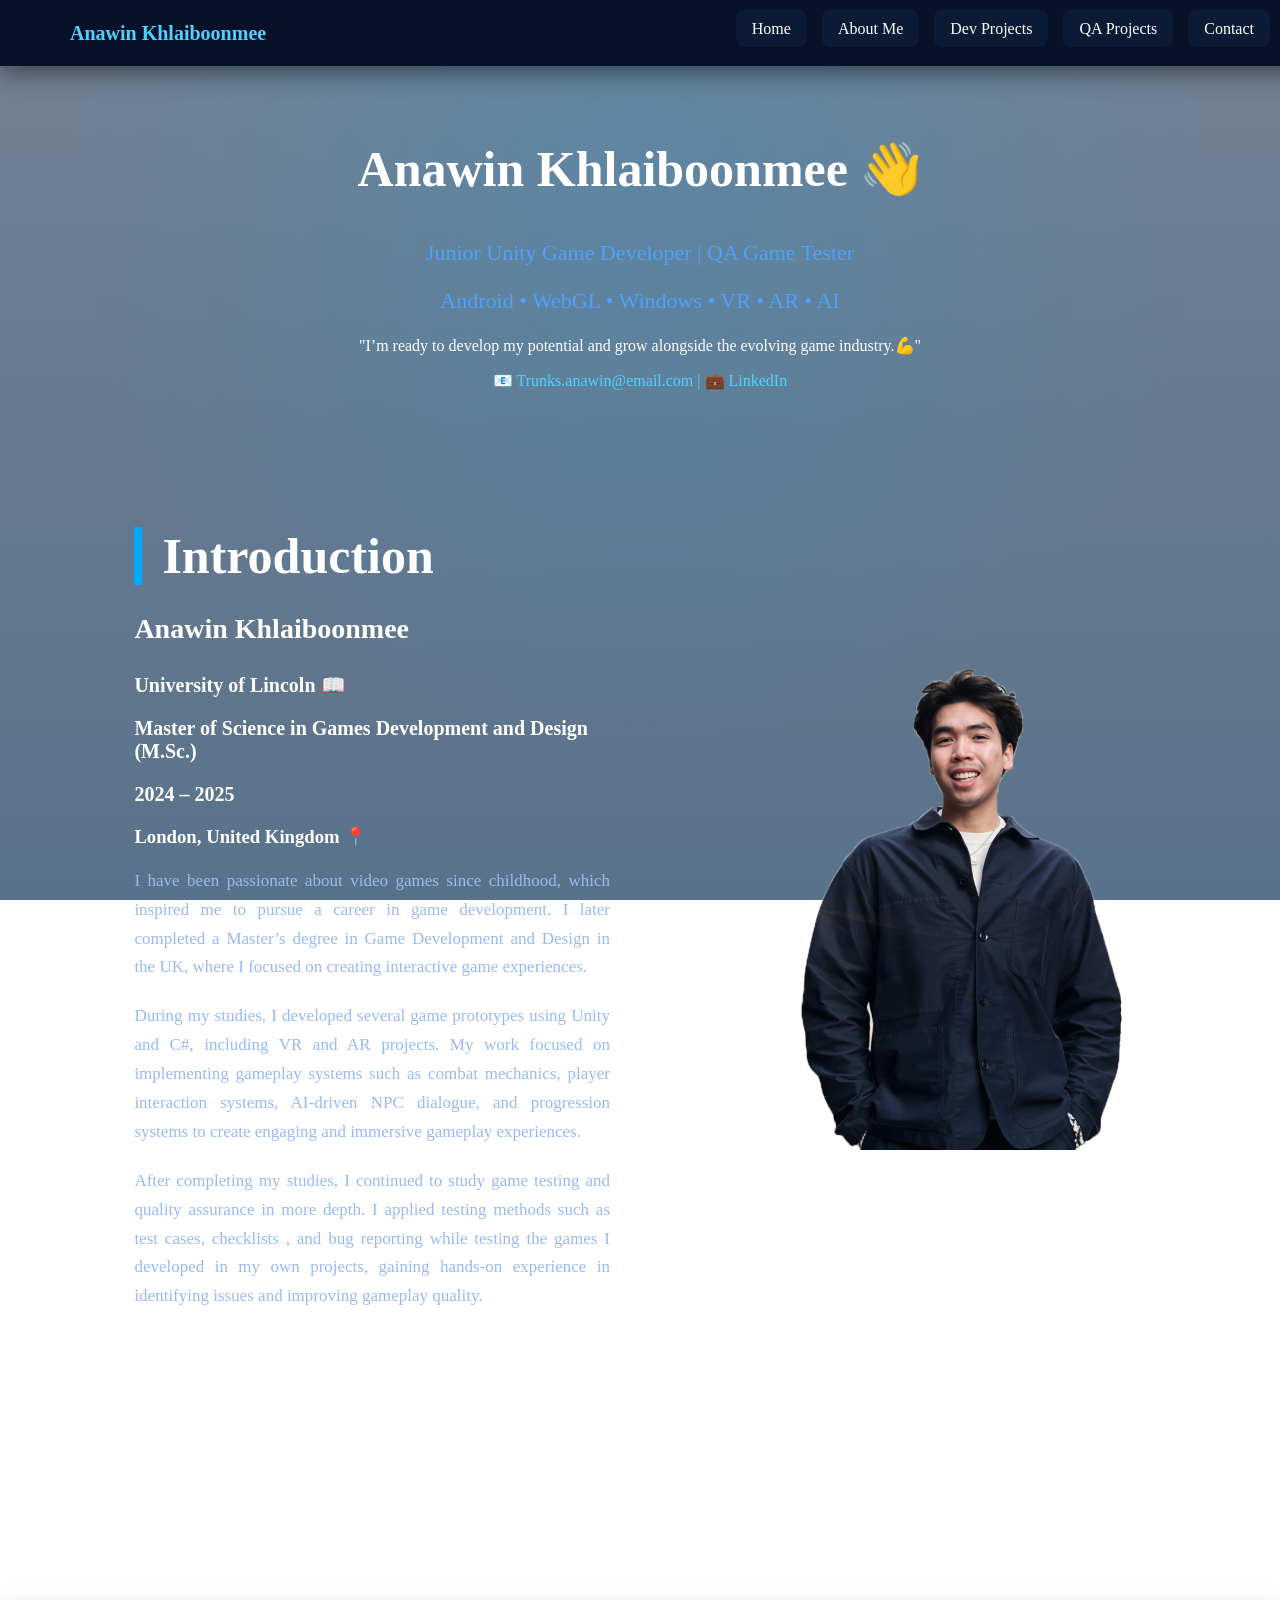
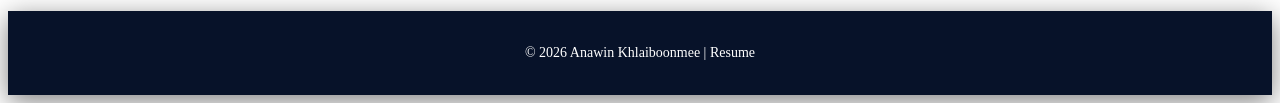
==== about.html @ d4b96766 "Merge branch 'main' of https://github.com/anawin111909/AK.github.io" ====
<!DOCTYPE html>
<html lang="en">

<head>
<meta charset="UTF-8">
<meta name="viewport" content="width=device-width, initial-scale=1.0">
<title>Game Developer Portfolio</title>
<link rel="stylesheet" href="style.css">
</head>

<body>

<!-- ================= NAVBAR ================= -->
<nav class="navbar">
  <div class="navbar-container">

    <div class="logo">Anawin Khlaiboonmee</div>

  <ul class="nav-links" id="nav-links">
  <li><a href="index.html">Home</a></li>
  <li><a href="About.html">About Me</a></li>
  <li><a href="dev-project.html">Dev Projects</a></li>
  <li><a href="qa-project.html">QA Projects</a></li>
  <li><a href="Contact.html">Contact</a></li>
</ul>

  </div>
</nav>


<!-- ================= HERO ================= -->
<section class="hero">

<h1 class="Name">Anawin Khlaiboonmee 👋</h1>

<p class="subtitle">
Junior Unity Game Developer | QA Game Tester
</p>

<p class="platforms">
Android • WebGL • Windows • VR • AR • AI
</p>

<p class="watchword">
"I’m ready to develop my potential and grow alongside the evolving game industry.💪"
</p>

<p class="contact">
📧 Trunks.anawin@email.com |
💼 <a href="https://www.linkedin.com/in/anawin-khlaiboonmee-aa7170331/" target="_blank" class="linkedin">LinkedIn</a>
</p>

</section>
<section class="Introduction-section">

<div class="project-container">

<!-- LEFT SIDE -->
<div class="Introduction-left">

<h2 class="introduction-title">Introduction</h2>

<h3 class="Name-Introduction">Anawin Khlaiboonmee</h3>

<h3 class="Name-Unitysity">University of Lincoln 📖 <p></p>
Master of Science in Games Development and Design
(M.Sc.) <p></p>
2024 – 2025 </h3>
<h3 class="Location">London, United Kingdom 📍</h3>

<p>
I have been passionate about video games since childhood, which inspired me 
to pursue a career in game development. I later completed a Master’s degree 
in Game Development and Design in the UK, where I focused on creating interactive 
game experiences.
</p>

<p>
During my studies, I developed several game prototypes using Unity and 
C#, including VR and AR projects. My work focused on implementing gameplay 
systems such as combat mechanics, player interaction systems, AI-driven NPC 
dialogue, and progression systems to create engaging and immersive gameplay 
experiences.
</p>

<p>
After completing my studies, I continued to study game testing and quality 
assurance in more depth. I applied testing methods such as test cases, checklists
, and bug reporting while testing the games I developed in my own projects, gaining 
hands-on experience in identifying issues and improving gameplay quality.
</p>

</div>

<!-- RIGHT SIDE -->
<div class="profile-right">
<img src="MeTwo.png" alt="profile" class="profile-img">
<script src="script.js"></script>
</div>

</div>

</section>



<!-- ================= FOOTER ================= -->
<footer class="footer-bar">

<p>© 2026 Anawin Khlaiboonmee | Resume</p>

</footer>


</body>
</html>
---- style.css ----
/* ---------------- GLOBAL ---------------- */

body{
background:
radial-gradient(circle at 50% 20%, rgba(0,170,255,0.15), transparent 60%),
linear-gradient(
180deg,
rgba(0,29,61,0.55),
rgba(0,38,77,0.65)
),
url("Background.png");

background-size:cover;
background-position:center;
background-repeat:no-repeat;
background-attachment:fixed;

color:white;
min-height:100vh;
overflow-x:hidden;

}

main{
    flex:1;
}

/* ---------------- NAVBAR ---------------- */

.navbar{
    position:fixed;
    top:0;
    left:0;
    width:100%;
    display:flex;
    justify-content:center;
    background:#071229;
    padding:20px 30px;
    box-shadow:0 6px 25px rgba(0,0,0,0.5);
    z-index:1000;
}

.navbar-container{
    width:100%;
    max-width:1200px;
    display:flex;
    justify-content:space-between;
    align-items:center;
}

.menu-toggle{
    display:none;
    font-size:28px;
    cursor:pointer;
    color:white;
}

.logo{
    font-size:20px;
    font-weight:bold;
    color:#4fd1ff;
}
.Name{
    font-size:50px;
}
.nav-links{
    display:flex;
    list-style:none;
    gap:15px;
    margin:0;
    padding:0;
}

.nav-links a{
    text-decoration:none;
    padding:10px 16px;
    border-radius:8px;
    background:#0b1b35;
    color:white;
}


/* ---------------- HERO ---------------- */

.hero{
    text-align:center;
    margin-top:140px;   /* ลดลงเล็กน้อย */
}

.Name{
    padding-top:0;      /* ลบ padding-top */
}

.subtitle,
.platforms{
    margin-top:10px;
    font-size:22px;
    color:#4ba2ff;
}

.contact{
    margin-top:10px;
    color:#4fd1ff;
}

.linkedin{
    color:#4fd1ff;
    text-decoration:none;
}

.linkedin:hover{
    color:#0077b5;
}

/* ---------------- DEV + QA SECTION BASE ---------------- */

.Dev-skill-section,
.QA-section{
    padding:20px 20px;
}

.dev-skill-container,
.QA-container{
    max-width:1200px;
    margin:auto;

    display:flex;
    justify-content:space-between;
    align-items:flex-start;
    gap:80px;
}

/* columns */

.Dev-skill-left,
.Dev-skill-right,
.QA-skill-left,
.QA-skill-right{
    flex:1;
    
}

/* ---------------- TITLES ---------------- */

.title-dev,
.title-QA{
    border-left:8px solid #00aaff;
    padding-left:15px;
    font-size:50px;
    font-weight:700;
    margin-bottom:20px;
}

/* ---------------- HEADINGS ---------------- */

.Dev-skill-section h3,
.QA-section h3{
    margin-top:30px;
    letter-spacing:3px;
    font-size:24px;
}

/* ---------------- LIST ---------------- */
.Dev-skill-right{
    margin-top:95px;
}

.QA-skill-right{
    margin-top:95px;
}
ul{
    margin-top:10px;
    padding-left:20px;
    
}

li{
    margin-bottom:8px;
}

/* ---------------- FOOTER ---------------- */

.footer-bar{
    width:100%;
    padding:20px 0;
    text-align:center;
    background:#071229;
    font-size:14px;
    box-shadow:0 6px 25px rgba(0,0,0,0.5);
    margin-top:200px;
}

/* -------- EXPERTISE SECTION -------- */

.expertise-section{
padding:100px 20px;
}

.expertise-container{
max-width:1200px;
margin:auto;
}

.expertise-title{
    border-left:8px solid #00aaff;
    padding-left:15px;
    font-size:50px;
    font-weight:700;
    margin-bottom:40px;

    text-align:left;
}


.expertise-grid{
display:grid;
grid-template-columns:1fr 1fr;
gap:40px;
}

.expertise-box{
background:#071229;
padding:40px;
border-radius:12px;
box-shadow:0 8px 25px rgba(0,0,0,0.5);
text-align:left;
}

.expertise-box h3{
margin-bottom:10px;
font-size:32px;
}

.expertise-box p{
color:#9ecbff;
line-height:1.6;
}

/* -------- CURRENT PROJECT -------- */

.project-section{
padding:50px 20px;
}

.project-container{
max-width:1200px;
margin:auto;

display:flex;
justify-content:space-between;
align-items:center;

gap:80px;
}

.project-left{
flex:1;
}

.project-right{
flex:1;
text-align:center;
}

.project-title{
border-left:8px solid #00aaff;
padding-left:15px;
font-size:50px;
margin-bottom:30px;
}

.project-left h3{
font-size:26px;
margin-bottom:15px;
}

.project-left p{
color:#9ecbff;
line-height:1.6;
margin-bottom:20px;
}

.project-left li{
margin-bottom:8px;
}

.project-right img{
max-width:100%;
border-radius:10px;
box-shadow:0 10px 30px rgba(0,0,0,0.5);
}

/* scroll reveal animation */
.reveal-right{
opacity:0;
transform:translateX(120px);
filter:blur(6px);
transition:all 0.9s ease;
}

.reveal-right.active{
opacity:1;
transform:translateX(0);
filter:blur(0);
}

/* -------- PROJECT BUTTONS -------- */

.project-buttons{
margin-top:30px;
display:flex;
gap:15px;
}

/* main button */

.btn-primary{
background:#00aaff;
color:white;

border:none;
padding:12px 24px;

font-size:16px;
font-weight:600;

border-radius:6px;

cursor:pointer;

transition:all 0.25s ease;
}

.btn-primary:hover{
background:#008fcc;
transform:translateY(-2px);
box-shadow:0 6px 15px rgba(0,0,0,0.4);
}

/* secondary button */
.project-buttons a{
text-decoration:none !important;
}
.btn-secondary{
background:transparent;
color:#00aaff;

border:2px solid #00aaff;
padding:12px 24px;

font-size:16px;
font-weight:600;

border-radius:6px;

cursor:pointer;

transition:all 0.25s ease;

text-decoration:none;
display:inline-block;
}

.btn-secondary,
.btn-secondary:link,
.btn-secondary:visited{
text-decoration:none;
color:#00aaff;
}

.btn-secondary:hover,
.btn-secondary:active{
background:#00aaff;
color:white;
transform:translateY(-2px);
text-decoration:none;
}


/* ---------------- INTRO SECTION ----------------*/

.Introduction-section{
    padding: 80px 10%;
}

/* container layout */

.project-container{
    display: flex;
    align-items: center;
    justify-content: space-between;
    gap: 60px;
}

/* LEFT TEXT AREA */

.Introduction-left{
    max-width: 600px;
}

/* TITLE */

.introduction-title{
    border-left:8px solid #00aaff;
    font-size: 50px;
    font-weight: 700;
    margin-bottom: 25px;
    position: relative;
    padding-left: 20px;
}

/* name */

.Name-Introduction{
    font-size: 28px;
}
.Name-Unitysity{
    font-size: 20px;
}
/* paragraph */

.Introduction-left p{
    text-align: justify;      /* เรียงขอบซ้ายขวา */
    max-width: 620px;         /* ความกว้างข้อความ */
    line-height: 1.7;         /* ระยะห่างบรรทัด */
    margin-bottom: 20px;      /* ระยะห่างระหว่าง paragraph */
    font-size: 17px;
    color: #99b9f1;
}

/* RIGHT IMAGE */

.profile-right{
    display: flex;
    justify-content: center;
    align-items: center;
}

/* profile image */

.profile-img{
    width: 620px;
    max-width: 100%; 
    transform: translateX(60px);
    transition: transform 0.3s ease;
}

/* hover effect */

.profile-img:hover{
    transform: scale(1.05);
}

/* ---------------- Contact SECTION ---------------- */
.contact-left{
    max-width:600px;
}
.project-container{
    display:flex;
    justify-content:flex-start;
}
.Contact-title{
    border-left:8px solid #00aaff;
    font-size: 50px;
    font-weight: 700;
    margin-bottom: 25px;
    position: relative;
    padding-left: 20px;
}
.contact-btn{
    display: inline-flex;
    align-items: center;
    justify-content: center;

    padding: 8px 16px;
    margin-top: 8px;

    border: 2px solid #00b4ff;
    border-radius: 8px;

    color: #8fd3ff;
    text-decoration: none;
    font-size: 14px;

    background: transparent;
    transition: 0.3s ease;
}

.contact-btn:hover{
    background: #00b4ff;
    color: #001b2e;
}
.contact-btn:hover{
    background:#00b4ff;
    color:#001b2e;
    box-shadow:0 0 10px #00b4ff;
}


/* ---------------- MOBILE ---------------- */

@media (max-width:768px){

/* ---------- NAVBAR ---------- */
.navbar-container{
flex-direction:column;
align-items:center;
gap:10px;
}

.nav-links{
flex-wrap:wrap;
justify-content:center;
gap:8px;
}

.nav-links a{
padding:8px 12px;
font-size:14px;
}

.logo{
font-size:18px;
}

/* ---------- HERO ---------- */

.hero{
margin-top:170px;
padding:0 20px;
font-size:18px;
}

/* ---------- DEV + QA ---------- */

.dev-skill-container,
.QA-container{
flex-direction:column;
gap:35px;
}

/* ---------- EXPERTISE ---------- */

.expertise-grid{
grid-template-columns:1fr;
gap:20px;
}

/* ---------- CURRENT PROJECT ---------- */

.project-container{
flex-direction:column;
gap:30px;
}

.project-right{
margin-top:20px;
}

}

/* ---------- IMAGES ---------- */

img{
    max-width:100%;
    height:auto;
}
.project-right img{
width:100%;
max-width:700px;
border-radius:14px;
box-shadow:0 15px 40px rgba(0,0,0,0.5);
}
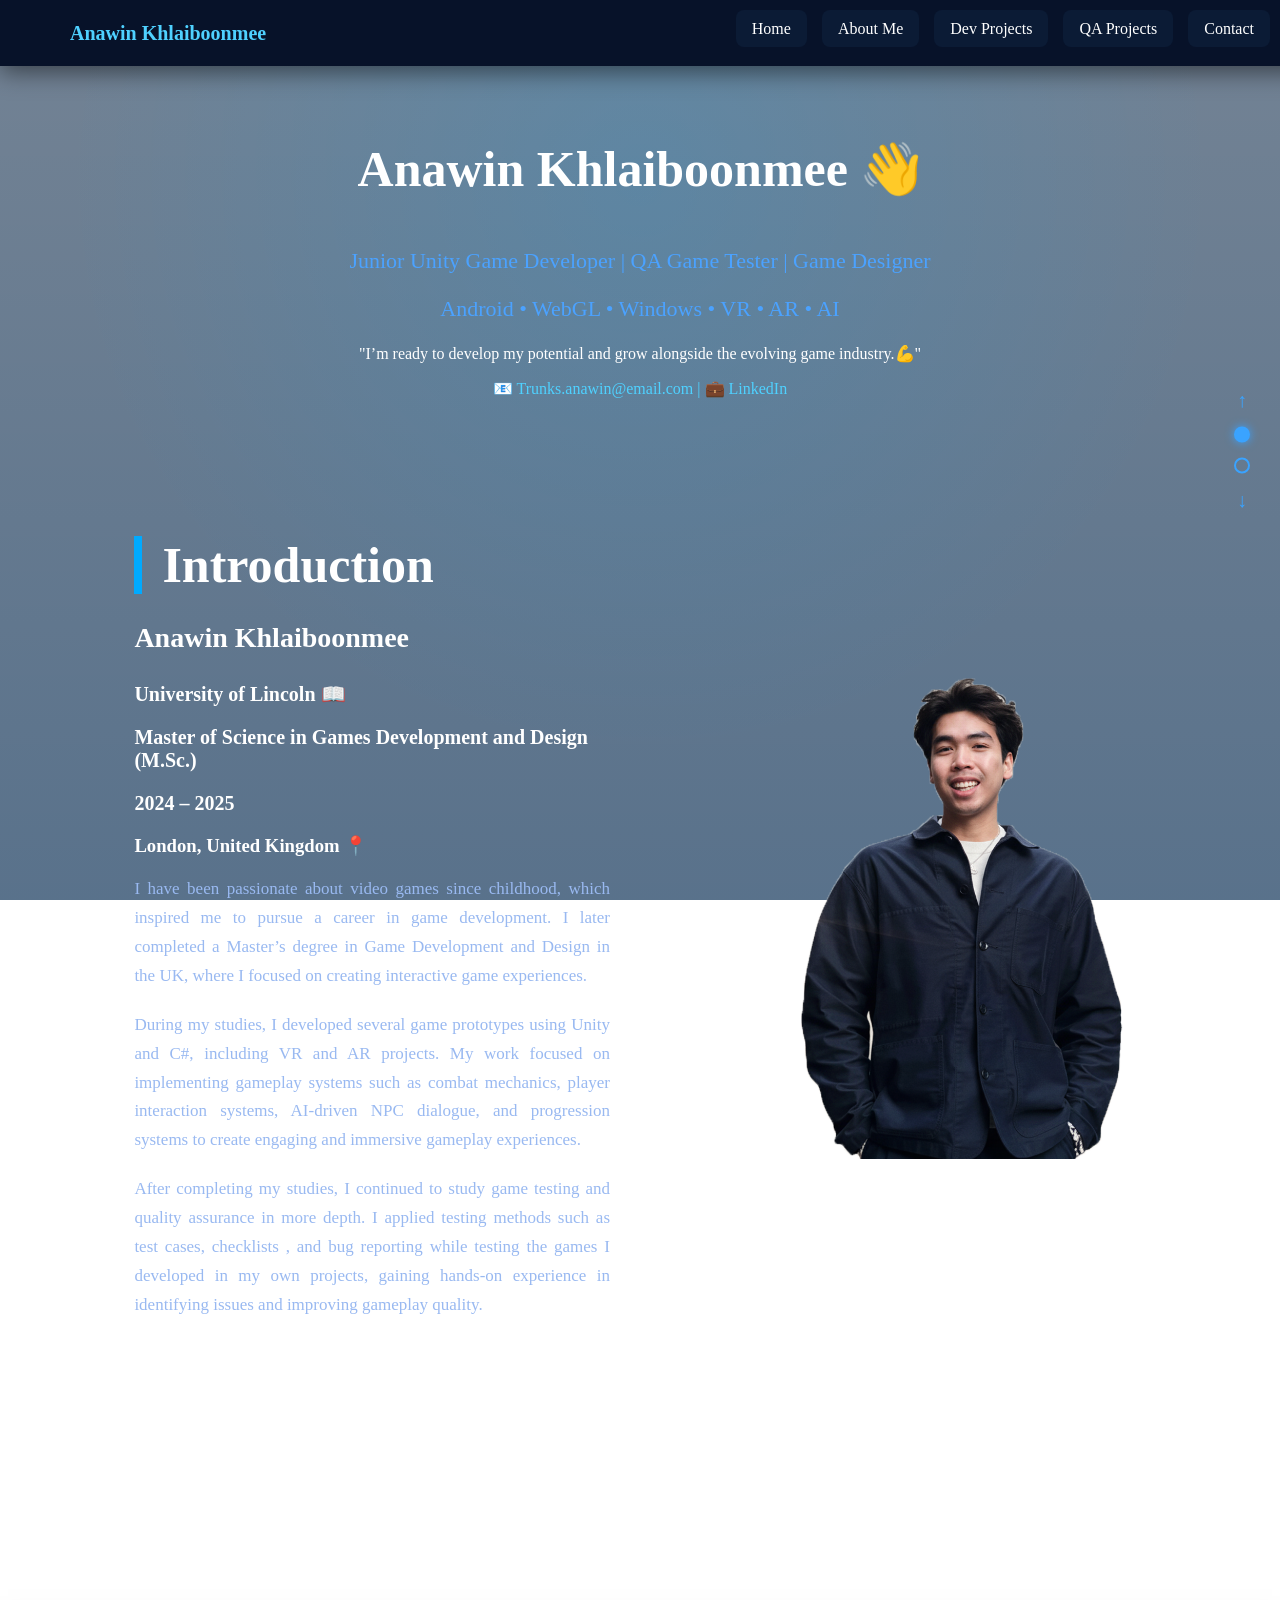
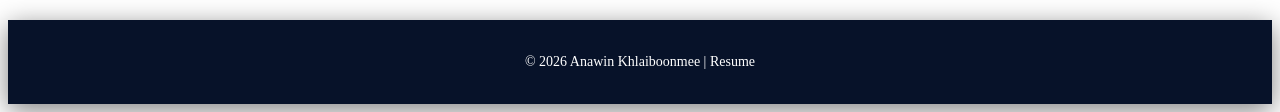
==== commit ce23e561: "Update 5.5 Add role" ====
--- a/about.html
+++ b/about.html
@@ -9,7 +9,7 @@
 </head>
 
 <body>
-
+ <main class="main-content">
 <!-- ================= NAVBAR ================= -->
 <nav class="navbar">
   <div class="navbar-container">
@@ -18,10 +18,10 @@
 
   <ul class="nav-links" id="nav-links">
   <li><a href="index.html">Home</a></li>
-  <li><a href="About.html">About Me</a></li>
+  <li><a href="about.html">About Me</a></li>
   <li><a href="dev-project.html">Dev Projects</a></li>
   <li><a href="qa-project.html">QA Projects</a></li>
-  <li><a href="Contact.html">Contact</a></li>
+  <li><a href="contact.html">Contact</a></li>
 </ul>
 
   </div>
@@ -29,12 +29,13 @@
 
 
 <!-- ================= HERO ================= -->
-<section class="hero">
+ <section id="hero" class="scroll-section">
+<section class="hero" id="hero" class="scroll-section">
 
 <h1 class="Name">Anawin Khlaiboonmee 👋</h1>
 
 <p class="subtitle">
-Junior Unity Game Developer | QA Game Tester
+Junior Unity Game Developer | QA Game Tester | Game Designer
 </p>
 
 <p class="platforms">
@@ -50,8 +51,22 @@
 💼 <a href="https://www.linkedin.com/in/anawin-khlaiboonmee-aa7170331/" target="_blank" class="linkedin">LinkedIn</a>
 </p>
 
+<!-- ================= Scroll Button================= -->
+<div class="section-nav" id="sectionNav">
+
+    <div class="arrow up" id="scrollUp">↑</div>
+
+<span class="dot active" data-section="hero"></span>
+<span class="dot" data-section="introduction"></span>
+
+    <div class="arrow down" id="scrollDown">↓</div>
+</div>
 </section>
-<section class="Introduction-section">
+
+
+
+
+<section class="Introduction-section" id="introduction">
 
 <div class="project-container">
 
@@ -101,8 +116,7 @@
 </div>
 
 </section>
-
-
+</main>
 
 <!-- ================= FOOTER ================= -->
 <footer class="footer-bar">
--- a/style.css
+++ b/style.css
@@ -112,15 +112,95 @@
     color:#0077b5;
 }
 
-/* ---------------- DEV + QA SECTION BASE ---------------- */
+/* ---------------- Scroll-Button ---------------- */
+.section-nav{
+    position:fixed;
+    right:30px;
+    top:50%;
+    transform:translateY(-50%);
+    display:flex;
+    flex-direction:column;
+    align-items:center;
+    gap:15px;
+    z-index:1000;
+}
+
+.dot{
+    width:12px;
+    height:12px;
+    border-radius:50%;
+    border:2px solid #3aa3ff;
+    cursor:pointer;
+    transition:0.3s;
+}
+
+.dot.active{
+    background:#3aa3ff;
+    box-shadow:0 0 10px #3aa3ff;
+    animation:pulse 1.5s infinite;
+}
+
+.arrow{
+    font-size:20px;
+    color:#3aa3ff;
+    cursor:pointer;
+    transition:0.3s;
+}
+
+.arrow:hover{
+    transform:scale(1.3);
+}
+
+@keyframes pulse{
+
+    0%{transform:scale(1)}
+    50%{transform:scale(1.3)}
+    100%{transform:scale(1)}
+
+}
+
+
+/* ---------------- Mini Game ---------------- */
+
+#gameCanvas {
+    position: fixed;
+    top: 0;
+    left: 0;
+    z-index: 1; /* ให้สูงขึ้นนิดนึง */
+}
+
+#ui {
+    position: fixed;
+    bottom: 20px;
+    right: 20px;
+
+    z-index: 999; /* อยู่หน้าสุด */
+    
+    background: rgba(0, 0, 0, 0.6);
+    padding: 15px;
+    border-radius: 10px;
+    color: white;
+}
+#ui {
+    pointer-events: auto;
+}
+
+#gameCanvas {
+    pointer-events: auto;
+}
+
+
+/* ---------------- DEV + QA + design SECTION BASE ---------------- */
 
 .Dev-skill-section,
-.QA-section{
+.QA-section,
+.Game-design-section{
     padding:20px 20px;
 }
 
 .dev-skill-container,
-.QA-container{
+.QA-container,
+.Game-design-container{
     max-width:1200px;
     margin:auto;
 
@@ -135,26 +215,35 @@
 .Dev-skill-left,
 .Dev-skill-right,
 .QA-skill-left,
-.QA-skill-right{
+.QA-skill-right,
+.Game-design-skill-left,
+.Game-design-skill-right{
     flex:1;
     
 }
 
 /* ---------------- TITLES ---------------- */
-
-.title-dev,
-.title-QA{
+.title-role{
     border-left:8px solid #00aaff;
     padding-left:15px;
     font-size:50px;
     font-weight:700;
+    margin-bottom:40px;
+}
+
+.title-dev,
+.title-QA,
+.title-Game-design{
+    font-size:40px;
+    font-weight:700;
     margin-bottom:20px;
 }
 
 /* ---------------- HEADINGS ---------------- */
 
 .Dev-skill-section h3,
-.QA-section h3{
+.QA-section h3,
+.Game-design-section h3{
     margin-top:30px;
     letter-spacing:3px;
     font-size:24px;
@@ -162,11 +251,14 @@
 
 /* ---------------- LIST ---------------- */
 .Dev-skill-right{
-    margin-top:95px;
+    margin-top:190px;
 }
 
 .QA-skill-right{
-    margin-top:95px;
+    margin-top:75px;
+}
+.Game-design-skill-right{
+    margin-top:75px;
 }
 ul{
     margin-top:10px;
@@ -180,14 +272,15 @@
 
 /* ---------------- FOOTER ---------------- */
 
-.footer-bar{
-    width:100%;
-    padding:20px 0;
-    text-align:center;
-    background:#071229;
-    font-size:14px;
-    box-shadow:0 6px 25px rgba(0,0,0,0.5);
+
+.footer-bar {
+    width: 100%;
     margin-top:200px;
+    padding: 20px 0;
+    text-align: center;
+    background: #071229;
+    font-size: 14px;
+    box-shadow: 0 6px 25px rgba(0,0,0,0.5);
 }
 
 /* -------- EXPERTISE SECTION -------- */
@@ -496,7 +589,767 @@
     box-shadow:0 0 10px #00b4ff;
 }
 
-
+/* ---------------- Project0 ---------------- */
+.project0-features{
+    margin:10px 0;
+    padding-left:18px;
+}
+
+.project0-features li{
+    margin-bottom:4px;
+}
+
+.projects0{
+    max-width:1200px;
+    margin:auto;
+    padding:40px;
+}
+
+.project0-card{
+    display:flex;
+    gap:40px;
+    background:#0a1f35;
+    border-radius:12px;
+    padding:30px;
+    box-shadow:0 10px 25px rgba(0,0,0,0.4);
+}
+
+/* LEFT */
+.project0-info{
+    flex:1;
+}
+
+.project0-info h2{
+    margin-bottom:10px;
+}
+
+.project0-info p{
+    margin-bottom:15px;
+}
+
+.project0-btn{
+    display:inline-block;
+    padding:10px 18px;
+    background:#3aa3ff;
+    border-radius:6px;
+    text-decoration:none;
+    color:white;
+}
+
+/* RIGHT */
+
+.project0-media{
+    flex:1;
+    position:relative;
+    overflow:hidden;
+}
+
+.media-slider{
+    display:flex;
+    transition: transform 0.4s ease;
+    width:100%;
+}
+
+.media-slider img,
+.media-slider video{
+    width:100%;
+    flex: 0 0 100%; /* 🔥 ตัวจริง */
+    border-radius:8px;
+}
+/* DOTS */
+.slider-dots{
+    display:flex;
+    justify-content:center;
+    gap:10px;
+    margin-top:10px;
+}
+
+.slider-dot{
+    width:30px;
+    height:6px;
+    background:#555;
+    border-radius:10px;
+    cursor:pointer;
+    transition:0.3s;
+}
+
+.slider-dot.active{
+    background:#00c3ff;
+    width:40px;
+}
+
+/* ---------------- Project1 ---------------- */
+.project1-features{
+    margin:10px 0;
+    padding-left:18px;
+}
+
+.project1-features li{
+    margin-bottom:4px;
+}
+
+.projects1{
+    max-width:1200px;
+    margin:auto;
+    padding:40px;
+}
+
+.project1-card{
+    display:flex;
+    gap:40px;
+    background:#0a1f35;
+    border-radius:12px;
+    padding:30px;
+    box-shadow:0 10px 25px rgba(0,0,0,0.4);
+}
+
+/* LEFT */
+.project1-info{
+    flex:1;
+}
+
+.project1-info h2{
+    margin-bottom:10px;
+}
+
+.project1-info p{
+    margin-bottom:15px;
+}
+
+.project1-btn{
+    display:inline-block;
+    padding:10px 18px;
+    background:#3aa3ff;
+    border-radius:6px;
+    text-decoration:none;
+    color:white;
+}
+
+/* RIGHT */
+
+.project1-media{
+    flex:1;
+    position:relative;
+    overflow:hidden;
+}
+
+/* slider */
+.media-slider{
+    display:flex;
+    transition: transform 0.4s ease;
+    will-change: transform;
+}
+
+.media-slider img,
+.media-slider video{
+    width:100%;
+    flex:0 0 100%;
+    border-radius:8px;
+}
+
+/* dots */
+.slider-dots{
+    display:flex;
+    justify-content:center;
+    gap:10px;
+    margin-top:10px;
+}
+
+.slider-dot{
+    width:30px;
+    height:6px;
+    background:#555;
+    border-radius:10px;
+    cursor:pointer;
+    transition:0.3s;
+}
+
+.slider-dot.active{
+    background:#00c3ff;
+    width:40px;
+}
+
+/* ---------------- Project2 ---------------- */
+.project2-features{
+    margin:10px 0;
+    padding-left:18px;
+}
+
+.project2-features li{
+    margin-bottom:4px;
+}
+
+.projects2{
+    max-width:1200px;
+    margin:auto;
+    padding:40px;
+}
+
+.project2-card{
+    display:flex;
+    gap:40px;
+    background:#0a1f35;
+    border-radius:12px;
+    padding:30px;
+    box-shadow:0 10px 25px rgba(0,0,0,0.4);
+}
+
+/* LEFT */
+.project2-info{
+    flex:1;
+}
+
+.project2-info h2{
+    margin-bottom:10px;
+}
+
+.project2-info p{
+    margin-bottom:15px;
+}
+
+.project2-btn{
+    display:inline-block;
+    padding:10px 18px;
+    background:#3aa3ff;
+    border-radius:6px;
+    text-decoration:none;
+    color:white;
+}
+
+/* RIGHT */
+
+.project2-media{
+    flex:1;
+    position:relative;
+    overflow:hidden;
+}
+
+.media-slider{
+    display:flex;
+    transition:0.4s;
+}
+
+.media-slider img,
+.media-slider video{
+    width:100%;
+    border-radius:8px;
+}
+
+/* buttons */
+
+.prev, .next{
+    position:absolute;
+    top:45%;
+    transform:translateY(-50%);
+    background:#00000080;
+    border:none;
+    color:white;
+    font-size:20px;
+    padding:10px;
+    cursor:pointer;
+}
+
+.prev{ left:5px }
+.next{ right:5px }
+
+
+/* ---------------- Project3 ---------------- */
+.project3-features{
+    margin:10px 0;
+    padding-left:18px;
+}
+
+.project3-features li{
+    margin-bottom:4px;
+}
+
+.projects3{
+    max-width:1200px;
+    margin:auto;
+    padding:40px;
+}
+
+.project3-card{
+    display:flex;
+    gap:40px;
+    background:#0a1f35;
+    border-radius:12px;
+    padding:30px;
+    box-shadow:0 10px 25px rgba(0,0,0,0.4);
+}
+
+/* LEFT */
+.project3-info{
+    flex:1;
+}
+
+.project3-info h2{
+    margin-bottom:10px;
+}
+
+.project3-info p{
+    margin-bottom:15px;
+}
+
+.project3-btn{
+    display:inline-block;
+    padding:10px 18px;
+    background:#3aa3ff;
+    border-radius:6px;
+    text-decoration:none;
+    color:white;
+}
+
+/* RIGHT */
+
+.project3-media{
+    flex:1;
+    position:relative;
+    overflow:hidden;
+}
+
+.media-slider{
+    display:flex;
+    transition:0.4s;
+}
+
+.media-slider img,
+.media-slider video{
+    width:100%;
+    border-radius:8px;
+}
+
+/* buttons */
+
+.prev, .next{
+    position:absolute;
+    top:45%;
+    transform:translateY(-50%);
+    background:#00000080;
+    border:none;
+    color:white;
+    font-size:20px;
+    padding:10px;
+    cursor:pointer;
+}
+
+.prev{ left:5px }
+.next{ right:5px }
+
+/* ---------------- Project3 ---------------- */
+.project4-features{
+    margin:10px 0;
+    padding-left:18px;
+}
+
+.project4-features li{
+    margin-bottom:4px;
+}
+
+.projects4{
+    max-width:1200px;
+    margin:auto;
+    padding:40px;
+}
+
+.project4-card{
+    display:flex;
+    gap:40px;
+    background:#0a1f35;
+    border-radius:12px;
+    padding:30px;
+    box-shadow:0 10px 25px rgba(0,0,0,0.4);
+}
+
+/* LEFT */
+.project4-info{
+    flex:1;
+}
+
+.project4-info h2{
+    margin-bottom:10px;
+}
+
+.project4-info p{
+    margin-bottom:15px;
+}
+
+.project4-btn{
+    display:inline-block;
+    padding:10px 18px;
+    background:#3aa3ff;
+    border-radius:6px;
+    text-decoration:none;
+    color:white;
+}
+
+/* RIGHT */
+
+.project4-media{
+    flex:1;
+    position:relative;
+    overflow:hidden;
+}
+
+.media-slider{
+    display:flex;
+    transition:0.4s;
+}
+
+.media-slider img,
+.media-slider video{
+    width:100%;
+    border-radius:8px;
+}
+
+/* buttons */
+
+.prev, .next{
+    position:absolute;
+    top:45%;
+    transform:translateY(-50%);
+    background:#00000080;
+    border:none;
+    color:white;
+    font-size:20px;
+    padding:10px;
+    cursor:pointer;
+}
+
+.prev{ left:5px }
+.next{ right:5px }
+
+/* ---------------- Project5 ---------------- */
+.project5-features{
+    margin:10px 0;
+    padding-left:18px;
+}
+
+.project5-features li{
+    margin-bottom:4px;
+}
+
+.projects5{
+    max-width:1200px;
+    margin:auto;
+    padding:40px;
+}
+
+.project5-card{
+    display:flex;
+    gap:40px;
+    background:#0a1f35;
+    border-radius:12px;
+    padding:30px;
+    box-shadow:0 10px 25px rgba(0,0,0,0.4);
+}
+
+/* LEFT */
+.project5-info{
+    flex:1;
+}
+
+.project5-info h2{
+    margin-bottom:10px;
+}
+
+.project5-info p{
+    margin-bottom:15px;
+}
+
+.project5-btn{
+    display:inline-block;
+    padding:10px 18px;
+    background:#3aa3ff;
+    border-radius:6px;
+    text-decoration:none;
+    color:white;
+}
+
+/* RIGHT */
+
+.project5-media{
+    flex:1;
+    position:relative;
+    overflow:hidden;
+}
+
+.media-slider{
+    display:flex;
+    transition:0.4s;
+}
+
+.media-slider img,
+.media-slider video{
+    width:100%;
+    border-radius:8px;
+}
+
+/* buttons */
+
+.prev, .next{
+    position:absolute;
+    top:45%;
+    transform:translateY(-50%);
+    background:#00000080;
+    border:none;
+    color:white;
+    font-size:20px;
+    padding:10px;
+    cursor:pointer;
+}
+
+.prev{ left:5px }
+.next{ right:5px }
+
+/* ---------------- Project6 ---------------- */
+.project6-features{
+    margin:10px 0;
+    padding-left:18px;
+}
+
+.project6-features li{
+    margin-bottom:4px;
+}
+
+.projects6{
+    max-width:1200px;
+    margin:auto;
+    padding:40px;
+}
+
+.project6-card{
+    display:flex;
+    gap:40px;
+    background:#0a1f35;
+    border-radius:12px;
+    padding:30px;
+    box-shadow:0 10px 25px rgba(0,0,0,0.4);
+}
+
+/* LEFT */
+.project6-info{
+    flex:1;
+}
+
+.project6-info h2{
+    margin-bottom:10px;
+}
+
+.project6-info p{
+    margin-bottom:15px;
+}
+
+.project6-btn{
+    display:inline-block;
+    padding:10px 18px;
+    background:#3aa3ff;
+    border-radius:6px;
+    text-decoration:none;
+    color:white;
+}
+
+/* RIGHT */
+
+.project6-media{
+    flex:1;
+    position:relative;
+    overflow:hidden;
+}
+
+.media-slider{
+    display:flex;
+    transition:0.4s;
+}
+
+.media-slider img,
+.media-slider video{
+    width:100%;
+    border-radius:8px;
+}
+
+/* buttons */
+
+.prev, .next{
+    position:absolute;
+    top:45%;
+    transform:translateY(-50%);
+    background:#00000080;
+    border:none;
+    color:white;
+    font-size:20px;
+    padding:10px;
+    cursor:pointer;
+}
+
+.prev{ left:5px }
+.next{ right:5px }
+
+/* ---------------- qa-project1 ---------------- */
+.qa-project1-features{
+    margin:10px 0;
+    padding-left:18px;
+}
+
+.qa-project1-features li{
+    margin-bottom:4px;
+}
+
+.qa-project1{
+    max-width:1200px;
+    margin:auto;
+    padding:40px;
+}
+
+.qa-project1-card{
+    display:flex;
+    gap:40px;
+    background:#0a1f35;
+    border-radius:12px;
+    padding:30px;
+    box-shadow:0 10px 25px rgba(0,0,0,0.4);
+}
+
+/* LEFT */
+.qa-project1-info{
+    flex:1;
+}
+
+.qa-project1-info h2{
+    margin-bottom:10px;
+}
+
+.qa-project1-info p{
+    margin-bottom:15px;
+}
+
+.qa-project1-btn{
+    display:inline-block;
+    padding:10px 18px;
+    background:#3aa3ff;
+    border-radius:6px;
+    text-decoration:none;
+    color:white;
+}
+
+/* RIGHT */
+
+.qa-project1-media{
+    flex:1;
+    position:relative;
+    overflow:hidden;
+}
+
+.media-slider{
+    display:flex;
+    transition:0.4s;
+}
+
+.media-slider img,
+.media-slider video{
+    width:100%;
+    border-radius:8px;
+}
+
+/* buttons */
+
+.prev, .next{
+    position:absolute;
+    top:45%;
+    transform:translateY(-50%);
+    background:#00000080;
+    border:none;
+    color:white;
+    font-size:20px;
+    padding:10px;
+    cursor:pointer;
+}
+
+.prev{ left:5px }
+.next{ right:5px }
+
+/* ---------------- qa-project2 ---------------- */
+.qa-project2-features{
+    margin:10px 0;
+    padding-left:18px;
+}
+
+.qa-project2-features li{
+    margin-bottom:4px;
+}
+
+.qa-project2{
+    max-width:1200px;
+    margin:auto;
+    padding:40px;
+}
+
+.qa-project2-card{
+    display:flex;
+    gap:40px;
+    background:#0a1f35;
+    border-radius:12px;
+    padding:30px;
+    box-shadow:0 10px 25px rgba(0,0,0,0.4);
+}
+
+/* LEFT */
+.qa-project2-info{
+    flex:1;
+}
+
+.qa-project2-info h2{
+    margin-bottom:10px;
+}
+
+.qa-project2-info p{
+    margin-bottom:15px;
+}
+
+.qa-project2-btn{
+    display:inline-block;
+    padding:10px 18px;
+    background:#3aa3ff;
+    border-radius:6px;
+    text-decoration:none;
+    color:white;
+}
+
+/* RIGHT */
+
+.qa-project2-media{
+    flex:1;
+    position:relative;
+    overflow:hidden;
+}
+
+.media-slider{
+    display:flex;
+    transition:0.4s;
+}
+
+.media-slider img,
+.media-slider video{
+    width:100%;
+    border-radius:8px;
+}
+
+/* buttons */
+
+.prev, .next{
+    position:absolute;
+    top:45%;
+    transform:translateY(-50%);
+    background:#00000080;
+    border:none;
+    color:white;
+    font-size:20px;
+    padding:10px;
+    cursor:pointer;
+}
+
+.prev{ left:5px }
+.next{ right:5px }
 /* ---------------- MOBILE ---------------- */
 
 @media (max-width:768px){
